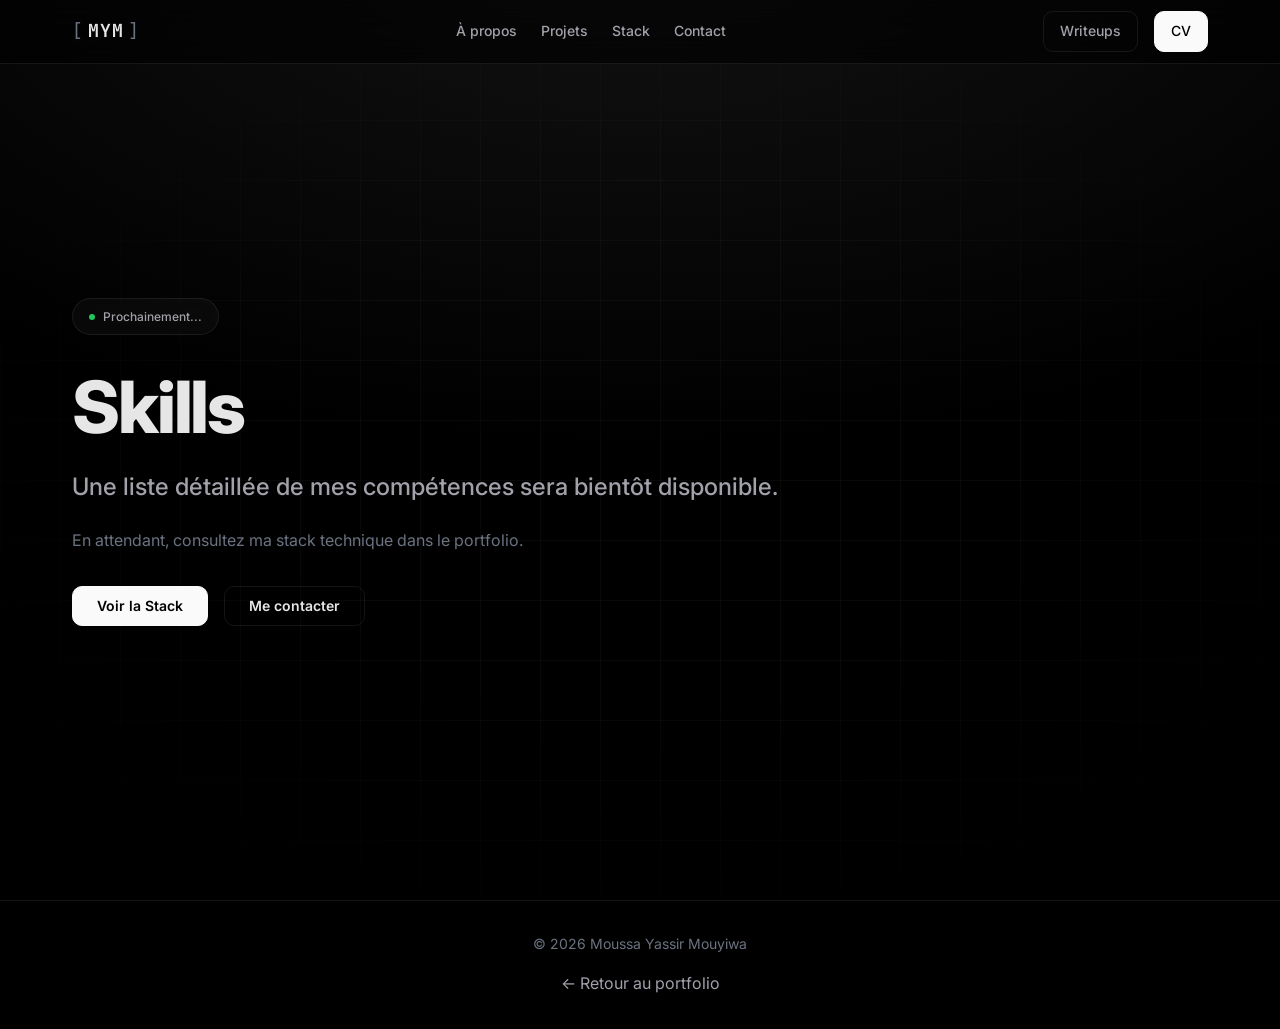
==== skills/index.html @ a68d986a "Update portfolio: skills page, Pentesting tools, phone, LinkedIn" ====
<!DOCTYPE html>
<html lang="fr" dir="ltr">
<head>
  <meta charset="UTF-8">
  <meta name="viewport" content="width=device-width, initial-scale=1.0">
  <title>Skills — Moussa Yassir Mouyiwa</title>
  <link rel="preconnect" href="https://fonts.googleapis.com">
  <link rel="preconnect" href="https://fonts.gstatic.com" crossorigin>
  <link href="https://fonts.googleapis.com/css2?family=Inter:wght@300;400;500;600;700;800&family=JetBrains+Mono:wght@400;500&display=swap" rel="stylesheet">
  <link rel="stylesheet" href="../assets/css/style.css">
</head>
<body>
  <div class="bg-grid" aria-hidden="true"></div>
  <div class="bg-gradient" aria-hidden="true"></div>

  <header class="site-header">
    <div class="container header-inner">
      <a href="../" class="logo" aria-label="Retour">
        <span class="logo-bracket">[</span>MYM<span class="logo-bracket">]</span>
      </a>
      <nav class="main-nav">
        <a href="../#about">À propos</a>
        <a href="../#projects">Projets</a>
        <a href="../#stack">Stack</a>
        <a href="../#contact">Contact</a>
      </nav>
      <div class="header-actions">
        <a href="../writeups/" class="btn-header">Writeups</a>
        <a href="../cv/" class="btn-header btn-header-primary">CV</a>
      </div>
    </div>
  </header>

  <main>
    <section class="hero" style="padding-top: 120px;">
      <div class="container">
        <div class="hero-badge reveal">
          <span class="badge-dot"></span>
          <span>Prochainement...</span>
        </div>
        <h1 class="hero-title reveal">Skills</h1>
        <p class="hero-subtitle reveal">Une liste détaillée de mes compétences sera bientôt disponible.</p>
        <p class="hero-desc reveal">
          En attendant, consultez ma stack technique dans le portfolio.
        </p>
        <div class="hero-actions reveal">
          <a href="../#stack" class="btn btn-primary">Voir la Stack</a>
          <a href="mailto:yassirmoussa754@gmail.com" class="btn btn-ghost">Me contacter</a>
        </div>
      </div>
    </section>
  </main>

  <footer class="site-footer">
    <div class="container">
      <div class="footer-inner">
        <p>© 2026 Moussa Yassir Mouyiwa</p>
        <a href="../">← Retour au portfolio</a>
      </div>
    </div>
  </footer>

  <script src="../assets/js/main.js"></script>
</body>
</html>
---- assets/css/style.css ----
/* ============================================================
   Design System — Vercel-style dark portfolio
   ============================================================ */

/* --- CSS Custom Properties (Tokens) --- */
:root {
  /* Colors */
  --bg-primary: #000000;
  --bg-secondary: #111111;
  --bg-tertiary: #1a1a1a;
  --bg-card: rgba(255, 255, 255, 0.03);
  --bg-card-hover: rgba(255, 255, 255, 0.06);
  --border-subtle: rgba(255, 255, 255, 0.08);
  --border-hover: rgba(255, 255, 255, 0.15);
  --text-primary: #e6e6e6;
  --text-secondary: #a1a1aa;
  --text-muted: #6b7280;
  --text-inverse: #000000;
  --accent: #fafafa;
  --accent-hover: #ffffff;
  --accent-dim: rgba(250, 250, 250, 0.1);

  /* Gradients */
  --gradient-hero: radial-gradient(ellipse 80% 60% at 50% -10%, rgba(250,250,250,0.08), transparent);
  --gradient-card: linear-gradient(180deg, rgba(255,255,255,0.05) 0%, rgba(255,255,255,0.01) 100%);

  /* Typography */
  --font-body: 'Inter', -apple-system, BlinkMacSystemFont, 'Segoe UI', sans-serif;
  --font-mono: 'JetBrains Mono', 'Fira Code', 'Courier New', monospace;
  --fs-xs: 0.75rem;
  --fs-sm: 0.875rem;
  --fs-base: 1rem;
  --fs-lg: 1.125rem;
  --fs-xl: 1.5rem;
  --fs-2xl: 2rem;
  --fs-3xl: 2.5rem;
  --fs-4xl: clamp(2.5rem, 6vw, 4.5rem);
  --fw-normal: 400;
  --fw-medium: 500;
  --fw-semibold: 600;
  --fw-bold: 700;
  --fw-extrabold: 800;
  --lh-tight: 1.1;
  --lh-snug: 1.3;
  --lh-normal: 1.6;
  --lh-relaxed: 1.75;

  /* Spacing */
  --space-1: 0.25rem;
  --space-2: 0.5rem;
  --space-3: 0.75rem;
  --space-4: 1rem;
  --space-6: 1.5rem;
  --space-8: 2rem;
  --space-12: 3rem;
  --space-16: 4rem;
  --space-24: 6rem;
  --space-32: 8rem;

  /* Border radius */
  --radius-sm: 6px;
  --radius-md: 10px;
  --radius-lg: 16px;
  --radius-full: 9999px;

  /* Shadows */
  --shadow-sm: 0 1px 2px rgba(0,0,0,0.3);
  --shadow-md: 0 4px 12px rgba(0,0,0,0.4);
  --shadow-lg: 0 12px 40px rgba(0,0,0,0.5);
  --shadow-glow: 0 0 20px rgba(250,250,250,0.05);

  /* Animation */
  --duration-fast: 150ms;
  --duration-normal: 300ms;
  --duration-slow: 500ms;
  --ease-out: cubic-bezier(0.16, 1, 0.3, 1);
  --ease-in-out: cubic-bezier(0.65, 0, 0.35, 1);

  /* Layout */
  --container-max: 1200px;
  --header-height: 64px;
}

/* --- Reset & Base --- */
*, *::before, *::after {
  margin: 0;
  padding: 0;
  box-sizing: border-box;
}

html {
  scroll-behavior: smooth;
  -webkit-font-smoothing: antialiased;
  -moz-osx-font-smoothing: grayscale;
  text-rendering: optimizeLegibility;
}

body {
  font-family: var(--font-body);
  font-size: var(--fs-base);
  line-height: var(--lh-normal);
  color: var(--text-primary);
  background-color: var(--bg-primary);
  min-height: 100vh;
  overflow-x: hidden;
}

a {
  color: inherit;
  text-decoration: none;
  transition: color var(--duration-fast) var(--ease-out);
}

img, svg {
  display: block;
  max-width: 100%;
}

button {
  font-family: inherit;
  cursor: pointer;
  border: none;
  background: none;
  color: inherit;
}

/* --- Background Effects --- */
.bg-grid {
  position: fixed;
  inset: 0;
  z-index: -3;
  background-image:
    linear-gradient(rgba(255,255,255,0.03) 1px, transparent 1px),
    linear-gradient(90deg, rgba(255,255,255,0.03) 1px, transparent 1px);
  background-size: 60px 60px;
  mask-image: radial-gradient(ellipse at center, black 40%, transparent 80%);
  -webkit-mask-image: radial-gradient(ellipse at center, black 40%, transparent 80%);
  pointer-events: none;
}

.bg-gradient {
  position: fixed;
  inset: 0;
  z-index: -2;
  background: var(--gradient-hero);
  pointer-events: none;
}

.noise-overlay {
  position: fixed;
  inset: 0;
  z-index: -1;
  opacity: 0.015;
  background-image: url("data:image/svg+xml,%3Csvg viewBox='0 0 256 256' xmlns='http://www.w3.org/2000/svg'%3E%3Cfilter id='n'%3E%3CfeTurbulence type='fractalNoise' baseFrequency='0.9' numOctaves='4' stitchTiles='stitch'/%3E%3C/filter%3E%3Crect width='100%25' height='100%25' filter='url(%23n)'/%3E%3C/svg%3E");
  pointer-events: none;
}

/* --- Layout Utilities --- */
.container {
  width: 100%;
  max-width: var(--container-max);
  margin-inline: auto;
  padding-inline: var(--space-6);
}

@media (min-width: 640px) {
  .container {
    padding-inline: var(--space-8);
  }
}

/* --- Header --- */
.site-header {
  position: fixed;
  top: 0;
  left: 0;
  right: 0;
  z-index: 100;
  height: var(--header-height);
  display: flex;
  align-items: center;
  background: rgba(0,0,0,0.6);
  backdrop-filter: blur(20px) saturate(180%);
  -webkit-backdrop-filter: blur(20px) saturate(180%);
  border-bottom: 1px solid var(--border-subtle);
  transition: background var(--duration-normal) var(--ease-out);
}

.header-inner {
  display: flex;
  align-items: center;
  justify-content: space-between;
  height: 100%;
}

.logo {
  font-family: var(--font-mono);
  font-size: var(--fs-lg);
  font-weight: var(--fw-bold);
  color: var(--text-primary);
  letter-spacing: 0.05em;
  display: flex;
  align-items: center;
  gap: var(--space-1);
}

.logo-bracket {
  color: var(--text-muted);
  font-weight: var(--fw-normal);
  transition: color var(--duration-normal) var(--ease-out);
}

.logo:hover .logo-bracket {
  color: var(--text-primary);
}

.main-nav {
  display: none;
  align-items: center;
  gap: var(--space-6);
}

.main-nav a {
  font-size: var(--fs-sm);
  font-weight: var(--fw-medium);
  color: var(--text-secondary);
  position: relative;
  padding: var(--space-2) 0;
}

.main-nav a::after {
  content: '';
  position: absolute;
  bottom: 0;
  left: 0;
  width: 0;
  height: 1px;
  background: var(--text-primary);
  transition: width var(--duration-normal) var(--ease-out);
}

.main-nav a:hover {
  color: var(--text-primary);
}

.main-nav a:hover::after {
  width: 100%;
}

.header-actions {
  display: flex;
  align-items: center;
  gap: var(--space-4);
}

.btn-header {
  display: inline-flex;
  align-items: center;
  padding: var(--space-2) var(--space-4);
  border-radius: var(--radius-md);
  font-size: var(--fs-sm);
  font-weight: var(--fw-medium);
  color: var(--text-secondary);
  border: 1px solid var(--border-subtle);
  transition: all var(--duration-fast) var(--ease-out);
}

.btn-header:hover {
  color: var(--text-primary);
  border-color: var(--border-hover);
  background: var(--bg-card-hover);
}

.btn-header-primary {
  background: var(--accent);
  color: var(--text-inverse);
  border-color: var(--accent);
}

.btn-header-primary:hover {
  background: var(--accent-hover);
  color: var(--text-inverse);
  box-shadow: var(--shadow-glow);
}

.lang-toggle {
  display: none;
  align-items: center;
  justify-content: center;
  width: 36px;
  height: 36px;
  border-radius: var(--radius-md);
  border: 1px solid var(--border-subtle);
  background: transparent;
  color: var(--text-secondary);
  font-size: var(--fs-xs);
  font-weight: var(--fw-semibold);
  font-family: var(--font-mono);
  transition: all var(--duration-fast) var(--ease-out);
}

.lang-toggle:hover {
  border-color: var(--border-hover);
  color: var(--text-primary);
  background: var(--bg-card-hover);
}

.lang-current {
  pointer-events: none;
}

.menu-toggle {
  display: flex;
  flex-direction: column;
  justify-content: center;
  align-items: center;
  gap: 5px;
  width: 40px;
  height: 40px;
  padding: var(--space-2);
}

.menu-toggle span {
  display: block;
  width: 20px;
  height: 1.5px;
  background: var(--text-primary);
  border-radius: var(--radius-full);
  transition: all var(--duration-normal) var(--ease-out);
  transform-origin: center;
}

.menu-toggle[aria-expanded="true"] span:nth-child(1) {
  transform: translateY(6.5px) rotate(45deg);
}

.menu-toggle[aria-expanded="true"] span:nth-child(2) {
  opacity: 0;
}

.menu-toggle[aria-expanded="true"] span:nth-child(3) {
  transform: translateY(-6.5px) rotate(-45deg);
}

@media (min-width: 768px) {
  .main-nav {
    display: flex;
  }
  .lang-toggle {
    display: flex;
  }
  .menu-toggle {
    display: none;
  }
}

/* Mobile menu */
.mobile-nav {
  position: fixed;
  inset: var(--header-height) 0 0 0;
  z-index: 99;
  background: rgba(0,0,0,0.95);
  backdrop-filter: blur(30px);
  -webkit-backdrop-filter: blur(30px);
  display: flex;
  flex-direction: column;
  align-items: center;
  justify-content: center;
  gap: var(--space-8);
  opacity: 0;
  pointer-events: none;
  transition: opacity var(--duration-normal) var(--ease-out);
}

.mobile-nav.is-open {
  opacity: 1;
  pointer-events: auto;
}

.mobile-nav a {
  font-size: var(--fs-2xl);
  font-weight: var(--fw-semibold);
  color: var(--text-secondary);
  transition: color var(--duration-fast) var(--ease-out);
}

.mobile-nav a:hover {
  color: var(--text-primary);
}

/* --- Hero --- */
.hero {
  position: relative;
  padding-top: calc(var(--header-height) + var(--space-24));
  padding-bottom: var(--space-24);
  min-height: 100vh;
  display: flex;
  align-items: center;
}

.hero-badge {
  display: inline-flex;
  align-items: center;
  gap: var(--space-2);
  padding: var(--space-2) var(--space-4);
  border-radius: var(--radius-full);
  border: 1px solid var(--border-subtle);
  background: var(--bg-card);
  font-size: var(--fs-xs);
  font-weight: var(--fw-medium);
  color: var(--text-secondary);
  margin-bottom: var(--space-8);
  width: fit-content;
  backdrop-filter: blur(10px);
}

.badge-dot {
  display: inline-block;
  width: 6px;
  height: 6px;
  border-radius: 50%;
  background: #22c55e;
  animation: pulse 2s cubic-bezier(0.4, 0, 0.6, 1) infinite;
}

@keyframes pulse {
  0%, 100% { opacity: 1; }
  50% { opacity: 0.5; }
}

.hero-title {
  font-size: var(--fs-4xl);
  font-weight: var(--fw-extrabold);
  line-height: var(--lh-tight);
  letter-spacing: -0.03em;
  color: var(--text-primary);
  margin-bottom: var(--space-6);
}

.hero-title .line {
  display: block;
}

.hero-subtitle {
  font-size: clamp(var(--fs-lg), 2.5vw, var(--fs-xl));
  font-weight: var(--fw-medium);
  color: var(--text-secondary);
  margin-bottom: var(--space-6);
  line-height: var(--lh-snug);
}

.hero-desc {
  max-width: 560px;
  font-size: var(--fs-base);
  color: var(--text-muted);
  line-height: var(--lh-relaxed);
  margin-bottom: var(--space-8);
}

.hero-actions {
  display: flex;
  flex-wrap: wrap;
  gap: var(--space-4);
}

/* --- Buttons --- */
.btn {
  display: inline-flex;
  align-items: center;
  justify-content: center;
  gap: var(--space-2);
  padding: var(--space-3) var(--space-6);
  border-radius: var(--radius-md);
  font-size: var(--fs-sm);
  font-weight: var(--fw-semibold);
  line-height: 1;
  transition: all var(--duration-fast) var(--ease-out);
  white-space: nowrap;
}

.btn-primary {
  background: var(--accent);
  color: var(--text-inverse);
  border: 1px solid var(--accent);
}

.btn-primary:hover {
  background: var(--accent-hover);
  box-shadow: var(--shadow-glow);
  transform: translateY(-1px);
}

.btn-ghost {
  background: transparent;
  color: var(--text-primary);
  border: 1px solid var(--border-subtle);
}

.btn-ghost:hover {
  border-color: var(--border-hover);
  background: var(--bg-card-hover);
  transform: translateY(-1px);
}

.btn-ghost svg {
  flex-shrink: 0;
}

/* --- Stats --- */
.stats {
  padding-bottom: var(--space-24);
}

.stats-grid {
  display: grid;
  grid-template-columns: repeat(auto-fit, minmax(200px, 1fr));
  gap: var(--space-4);
}

.stat-card {
  padding: var(--space-6);
  border-radius: var(--radius-lg);
  border: 1px solid var(--border-subtle);
  background: var(--bg-card);
  backdrop-filter: blur(10px);
  transition: all var(--duration-normal) var(--ease-out);
}

.stat-card:hover {
  border-color: var(--border-hover);
  background: var(--bg-card-hover);
  transform: translateY(-2px);
}

.stat-number {
  display: block;
  font-family: var(--font-mono);
  font-size: var(--fs-2xl);
  font-weight: var(--fw-bold);
  color: var(--text-primary);
  margin-bottom: var(--space-2);
}

.stat-label {
  font-size: var(--fs-sm);
  color: var(--text-muted);
}

/* --- Section Header --- */
.section-header {
  margin-bottom: var(--space-12);
}

.section-header h2 {
  font-size: var(--fs-2xl);
  font-weight: var(--fw-bold);
  color: var(--text-primary);
  margin-bottom: var(--space-2);
  letter-spacing: -0.02em;
}

.section-header p {
  font-size: var(--fs-base);
  color: var(--text-muted);
}

/* --- Projects --- */
.projects {
  padding-bottom: var(--space-24);
}

.projects-grid {
  display: grid;
  grid-template-columns: repeat(auto-fill, minmax(min(100%, 380px), 1fr));
  gap: var(--space-6);
}

.project-card {
  padding: var(--space-6);
  border-radius: var(--radius-lg);
  border: 1px solid var(--border-subtle);
  background: var(--bg-card);
  backdrop-filter: blur(12px);
  transition: all var(--duration-normal) var(--ease-out);
  display: flex;
  flex-direction: column;
  gap: var(--space-4);
}

.project-card:hover {
  border-color: var(--border-hover);
  background: var(--bg-card-hover);
  transform: translateY(-4px);
  box-shadow: var(--shadow-lg);
}

.project-top {
  display: flex;
  align-items: center;
  justify-content: space-between;
}

.project-tag {
  display: inline-flex;
  align-items: center;
  padding: var(--space-1) var(--space-3);
  border-radius: var(--radius-full);
  font-size: var(--fs-xs);
  font-weight: var(--fw-semibold);
  font-family: var(--font-mono);
  letter-spacing: 0.03em;
}

.project-tag.academic {
  background: rgba(34, 197, 94, 0.1);
  color: #4ade80;
  border: 1px solid rgba(34, 197, 94, 0.2);
}

.project-tag.offensive {
  background: rgba(239, 68, 68, 0.1);
  color: #f87171;
  border: 1px solid rgba(239, 68, 68, 0.2);
}

.project-icon {
  width: 36px;
  height: 36px;
  border-radius: var(--radius-md);
  background: var(--bg-tertiary);
  display: flex;
  align-items: center;
  justify-content: center;
  color: var(--text-secondary);
  flex-shrink: 0;
}

.project-title {
  font-size: var(--fs-lg);
  font-weight: var(--fw-semibold);
  color: var(--text-primary);
  letter-spacing: -0.01em;
}

.project-desc {
  font-size: var(--fs-sm);
  color: var(--text-muted);
  line-height: var(--lh-relaxed);
  flex: 1;
}

.project-stack {
  display: flex;
  flex-wrap: wrap;
  gap: var(--space-2);
}

.project-links {
  margin-top: auto;
  padding-top: var(--space-4);
  border-top: 1px solid var(--border-subtle);
}

.link-arrow {
  display: inline-flex;
  align-items: center;
  gap: var(--space-1);
  font-size: var(--fs-sm);
  font-weight: var(--fw-medium);
  color: var(--text-primary);
  transition: all var(--duration-fast) var(--ease-out);
}

.link-arrow:hover {
  gap: var(--space-2);
  color: var(--accent-hover);
}

/* --- Pills --- */
.pill {
  display: inline-flex;
  align-items: center;
  padding: var(--space-1) var(--space-3);
  border-radius: var(--radius-full);
  background: var(--bg-tertiary);
  border: 1px solid var(--border-subtle);
  font-size: var(--fs-xs);
  font-weight: var(--fw-medium);
  color: var(--text-secondary);
  white-space: nowrap;
  transition: all var(--duration-fast) var(--ease-out);
}

.pill:hover {
  border-color: var(--border-hover);
  color: var(--text-primary);
}

.pill-lg {
  padding: var(--space-2) var(--space-4);
  font-size: var(--fs-sm);
}

/* --- Stack --- */
.stack {
  padding-bottom: var(--space-24);
}

.stack-grid {
  display: grid;
  grid-template-columns: repeat(auto-fit, minmax(220px, 1fr));
  gap: var(--space-6);
}

.stack-category {
  padding: var(--space-6);
  border-radius: var(--radius-lg);
  border: 1px solid var(--border-subtle);
  background: var(--bg-card);
  backdrop-filter: blur(10px);
  transition: all var(--duration-normal) var(--ease-out);
}

.stack-category:hover {
  border-color: var(--border-hover);
  background: var(--bg-card-hover);
}

.stack-category h4 {
  font-size: var(--fs-sm);
  font-weight: var(--fw-semibold);
  color: var(--text-primary);
  margin-bottom: var(--space-4);
  padding-bottom: var(--space-3);
  border-bottom: 1px solid var(--border-subtle);
}

.stack-items {
  display: flex;
  flex-wrap: wrap;
  gap: var(--space-2);
}

/* --- Contact --- */
.contact {
  padding-bottom: var(--space-24);
}

.contact-inner {
  padding: var(--space-12) var(--space-8);
  border-radius: var(--radius-lg);
  border: 1px solid var(--border-subtle);
  background: var(--gradient-card);
  text-align: center;
  position: relative;
  overflow: hidden;
}

.contact-inner::before {
  content: '';
  position: absolute;
  top: 0;
  left: 50%;
  transform: translateX(-50%);
  width: 60%;
  height: 1px;
  background: linear-gradient(90deg, transparent, rgba(255,255,255,0.2), transparent);
}

.contact-inner h2 {
  font-size: clamp(var(--fs-xl), 3vw, var(--fs-2xl));
  font-weight: var(--fw-bold);
  color: var(--text-primary);
  margin-bottom: var(--space-4);
  letter-spacing: -0.02em;
}

.contact-inner p {
  max-width: 560px;
  margin-inline: auto;
  color: var(--text-muted);
  line-height: var(--lh-relaxed);
  margin-bottom: var(--space-8);
}

.contact-actions {
  display: flex;
  flex-wrap: wrap;
  justify-content: center;
  gap: var(--space-4);
}

/* --- Footer --- */
.site-footer {
  border-top: 1px solid var(--border-subtle);
  padding: var(--space-8) 0;
}

.footer-inner {
  display: flex;
  flex-direction: column;
  align-items: center;
  gap: var(--space-4);
  text-align: center;
}

.footer-inner p {
  font-size: var(--fs-sm);
  color: var(--text-muted);
  display: flex;
  flex-wrap: wrap;
  align-items: center;
  justify-content: center;
  gap: var(--space-2);
}

.footer-inner a {
  color: var(--text-secondary);
  transition: color var(--duration-fast) var(--ease-out);
}

.footer-inner a:hover {
  color: var(--text-primary);
}

.footer-sep {
  color: var(--text-muted);
  opacity: 0.5;
}

/* --- Reveal Animations --- */
.reveal {
  opacity: 0;
  transform: translateY(30px);
  transition: opacity var(--duration-slow) var(--ease-out), transform var(--duration-slow) var(--ease-out);
}

.reveal.is-visible {
  opacity: 1;
  transform: translateY(0);
}

/* --- Scrollbar --- */
::-webkit-scrollbar {
  width: 8px;
}

::-webkit-scrollbar-track {
  background: var(--bg-secondary);
}

::-webkit-scrollbar-thumb {
  background: var(--bg-tertiary);
  border-radius: var(--radius-full);
}

::-webkit-scrollbar-thumb:hover {
  background: #333;
}

/* --- Selection --- */
::selection {
  background: rgba(250, 250, 250, 0.15);
  color: var(--text-primary);
}

/* --- Focus --- */
a:focus-visible,
button:focus-visible {
  outline: 2px solid var(--text-primary);
  outline-offset: 2px;
  border-radius: var(--radius-sm);
}

/* --- Reduced Motion --- */
@media (prefers-reduced-motion: reduce) {
  *,
  *::before,
  *::after {
    animation-duration: 0.01ms !important;
    animation-iteration-count: 1 !important;
    transition-duration: 0.01ms !important;
  }
  html {
    scroll-behavior: auto;
  }
  .reveal {
    opacity: 1;
    transform: none;
  }
}

/* --- Project Status Badges --- */
.project-status {
  display: inline-flex;
  align-items: center;
  padding: var(--space-1) var(--space-3);
  border-radius: var(--radius-full);
  font-size: var(--fs-xs);
  font-weight: var(--fw-medium);
  font-family: var(--font-mono);
  letter-spacing: 0.03em;
}

.project-status.public {
  background: rgba(34, 197, 94, 0.1);
  color: #4ade80;
  border: 1px solid rgba(34, 197, 94, 0.2);
}

.project-status.private {
  background: rgba(191, 0, 255, 0.1);
  color: #bf00ff;
  border: 1px solid rgba(191, 0, 255, 0.2);
}

.project-status.dev {
  background: rgba(255, 215, 0, 0.1);
  color: #ffd700;
  border: 1px solid rgba(255, 215, 0, 0.2);
}

/* --- Enhanced Footer --- */
.footer-content {
  display: flex;
  flex-direction: column;
  gap: var(--space-8);
}

.footer-info h3 {
  font-size: var(--fs-xl);
  font-weight: var(--fw-bold);
  color: var(--text-primary);
  margin-bottom: var(--space-2);
}

.footer-info p {
  font-size: var(--fs-sm);
  color: var(--text-muted);
  margin-bottom: var(--space-2);
}

.footer-location {
  margin-top: var(--space-2);
}

.footer-links-grid {
  display: grid;
  grid-template-columns: repeat(auto-fit, minmax(140px, 1fr));
  gap: var(--space-8);
}

.footer-column h4 {
  font-size: var(--fs-sm);
  font-weight: var(--fw-semibold);
  color: var(--text-primary);
  margin-bottom: var(--space-4);
}

.footer-column a {
  display: block;
  font-size: var(--fs-sm);
  color: var(--text-muted);
  margin-bottom: var(--space-2);
  transition: color var(--duration-fast) var(--ease-out);
}

.footer-column a:hover {
  color: var(--text-primary);
}

.footer-bottom {
  padding-top: var(--space-8);
  border-top: 1px solid var(--border-subtle);
  text-align: center;
}

.footer-bottom p {
  font-size: var(--fs-sm);
  color: var(--text-muted);
  margin-bottom: var(--space-2);
}

.footer-tagline {
  font-style: italic;
  opacity: 0.7;
}

/* --- Stack Pills --- */
.stack-pills {
  display: flex;
  flex-wrap: wrap;
  gap: var(--space-2);
}
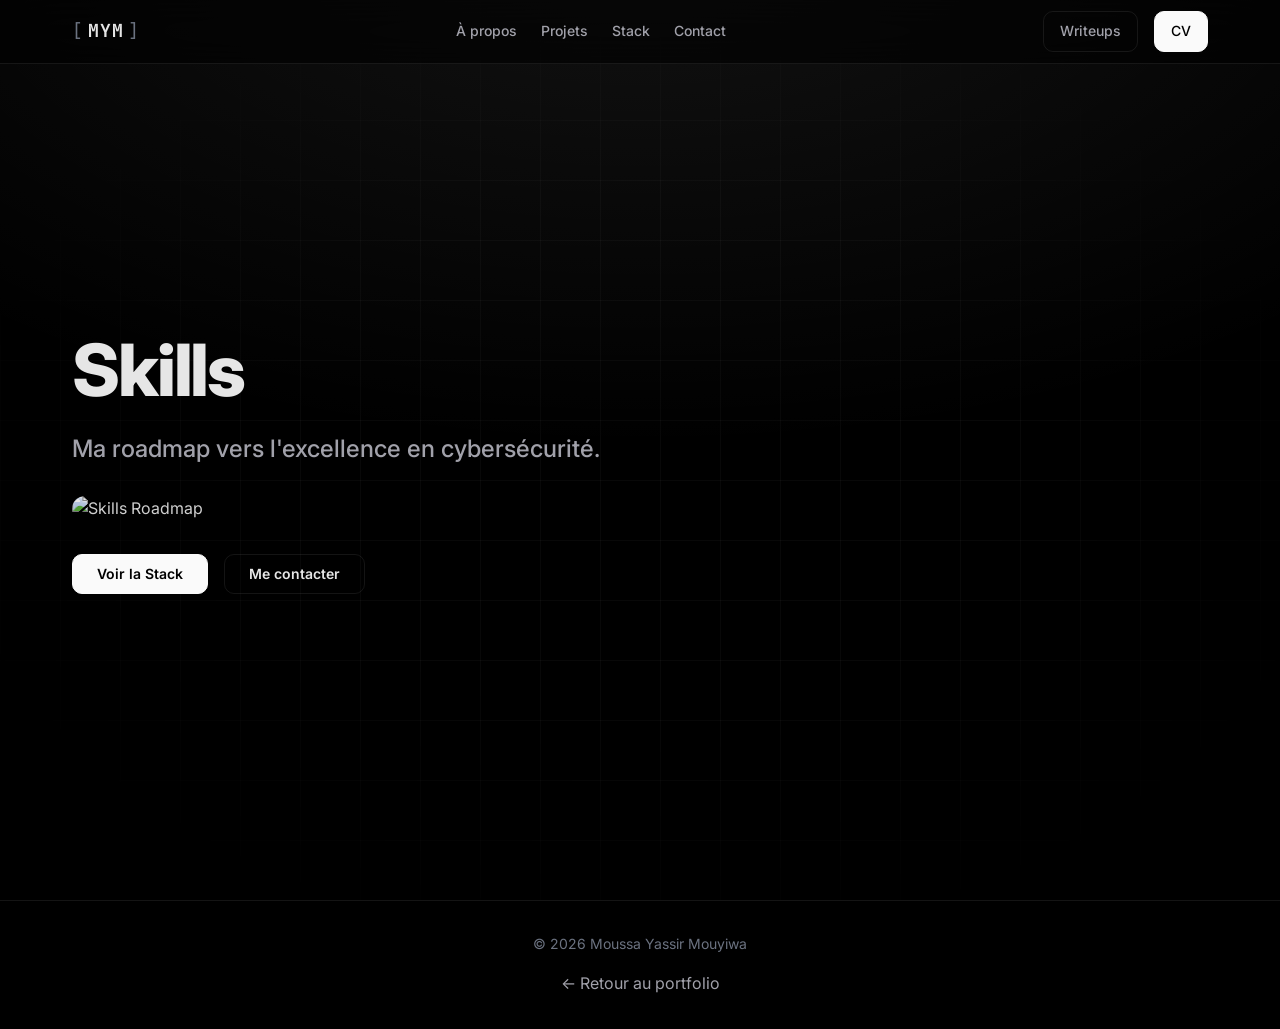
==== commit 7cdc708f: "Add skills roadmap image to skills page" ====
--- a/skills/index.html
+++ b/skills/index.html
@@ -35,16 +35,12 @@
   <main>
     <section class="hero" style="padding-top: 120px;">
       <div class="container">
-        <div class="hero-badge reveal">
-          <span class="badge-dot"></span>
-          <span>Prochainement...</span>
+        <h1 class="hero-title reveal">Skills</h1>
+        <p class="hero-subtitle reveal">Ma roadmap vers l'excellence en cybersécurité.</p>
+        <div class="skills-image reveal">
+          <img src="https://i.pinimg.com/736x/ab/bc/38/abbc38217ee0a091e80a1b6bf63f4501.jpg" alt="Skills Roadmap" style="max-width: 100%; border-radius: 16px; margin-top: 2rem; opacity: 0.9;">
         </div>
-        <h1 class="hero-title reveal">Skills</h1>
-        <p class="hero-subtitle reveal">Une liste détaillée de mes compétences sera bientôt disponible.</p>
-        <p class="hero-desc reveal">
-          En attendant, consultez ma stack technique dans le portfolio.
-        </p>
-        <div class="hero-actions reveal">
+        <div class="hero-actions reveal" style="margin-top: 2rem;">
           <a href="../#stack" class="btn btn-primary">Voir la Stack</a>
           <a href="mailto:yassirmoussa754@gmail.com" class="btn btn-ghost">Me contacter</a>
         </div>
--- a/assets/css/style.css
+++ b/assets/css/style.css
@@ -124,6 +124,23 @@
   color: inherit;
 }
 
+/* --- Survey Corps Emblem Background --- */
+.survey-corps-emblem {
+  position: fixed;
+  left: 50%;
+  top: 50%;
+  transform: translate(-50%, -50%);
+  width: 700px;
+  height: 700px;
+  z-index: -1;
+  opacity: 0.1;
+  pointer-events: none;
+  background-image: url('https://i.pinimg.com/1200x/7c/c7/5f/7cc75f483f501023d91e1e2f38b7317f.jpg');
+  background-size: contain;
+  background-repeat: no-repeat;
+  background-position: center;
+}
+
 /* --- Background Effects --- */
 .bg-grid {
   position: fixed;
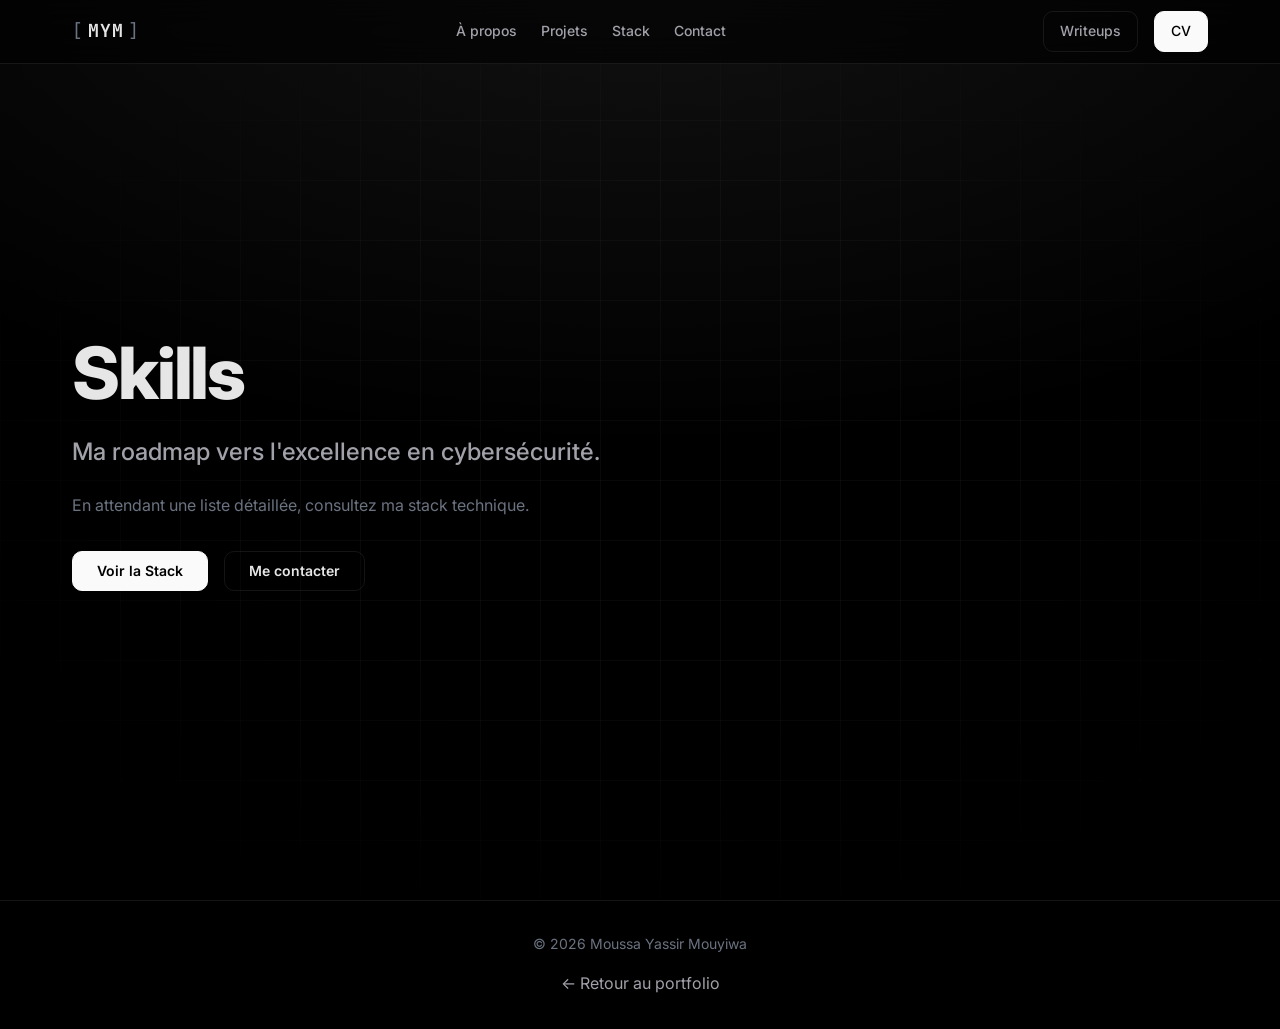
==== commit 3117d756: "Remove image from skills page, keep only background" ====
--- a/skills/index.html
+++ b/skills/index.html
@@ -10,9 +10,10 @@
   <link href="https://fonts.googleapis.com/css2?family=Inter:wght@300;400;500;600;700;800&family=JetBrains+Mono:wght@400;500&display=swap" rel="stylesheet">
   <link rel="stylesheet" href="../assets/css/style.css">
 </head>
-<body>
+  <body>
   <div class="bg-grid" aria-hidden="true"></div>
   <div class="bg-gradient" aria-hidden="true"></div>
+  <div class="survey-corps-emblem" aria-hidden="true"></div>
 
   <header class="site-header">
     <div class="container header-inner">
@@ -37,9 +38,7 @@
       <div class="container">
         <h1 class="hero-title reveal">Skills</h1>
         <p class="hero-subtitle reveal">Ma roadmap vers l'excellence en cybersécurité.</p>
-        <div class="skills-image reveal">
-          <img src="https://i.pinimg.com/736x/ab/bc/38/abbc38217ee0a091e80a1b6bf63f4501.jpg" alt="Skills Roadmap" style="max-width: 100%; border-radius: 16px; margin-top: 2rem; opacity: 0.9;">
-        </div>
+        <p class="hero-desc reveal">En attendant une liste détaillée, consultez ma stack technique.</p>
         <div class="hero-actions reveal" style="margin-top: 2rem;">
           <a href="../#stack" class="btn btn-primary">Voir la Stack</a>
           <a href="mailto:yassirmoussa754@gmail.com" class="btn btn-ghost">Me contacter</a>
--- a/assets/css/style.css
+++ b/assets/css/style.css
@@ -130,12 +130,12 @@
   left: 50%;
   top: 50%;
   transform: translate(-50%, -50%);
-  width: 700px;
-  height: 700px;
+  width: 800px;
+  height: 800px;
   z-index: -1;
-  opacity: 0.1;
+  opacity: 0.15;
   pointer-events: none;
-  background-image: url('https://i.pinimg.com/1200x/7c/c7/5f/7cc75f483f501023d91e1e2f38b7317f.jpg');
+  background-image: url('https://i.pinimg.com/736x/ab/bc/38/abbc38217ee0a091e80a1b6bf63f4501.jpg');
   background-size: contain;
   background-repeat: no-repeat;
   background-position: center;
